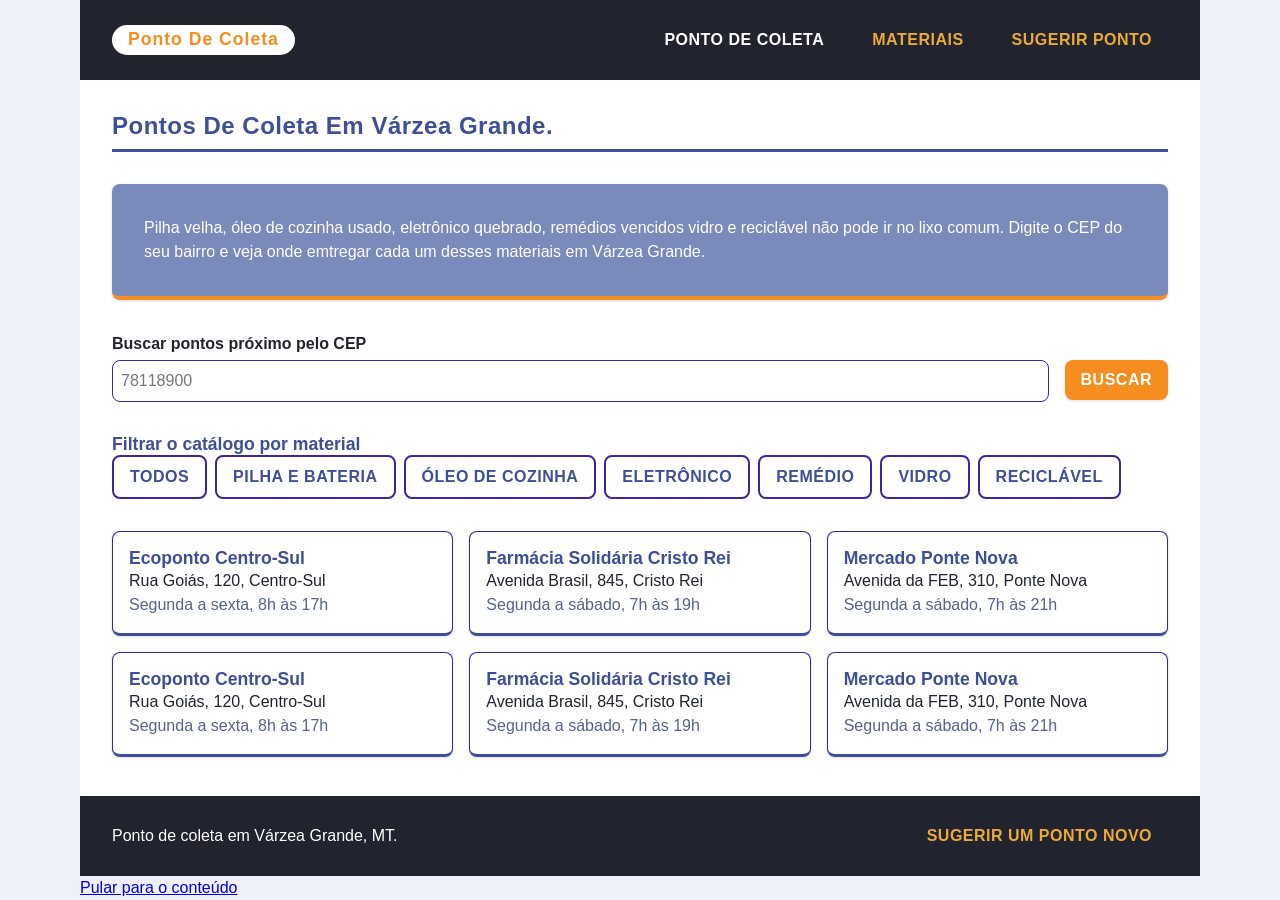
==== Ponto de coleta Calebe/index.html @ 12f4477f "Organizando todo o conteudo na pasta Ponto de Coleta" ====
<!doctype html>
<html lang="pt-BR">
  <head>
    <meta charset="UTF-8" />
    <link rel="stylesheet" href="css/estilo.css" />
    <title>Ponto de Coleta</title>
  </head>
  <body>
    <div class="page">
      <a class="skip-link" href="#content">Pular para o conteúdo</a>
      <header class="site-header">
        <h1 class="brand">Ponto de Coleta</h1>
        <nav class="main-nav" aria-label="Navegação principal">
          <a href="index.html" aria-current="page">Ponto de Coleta</a>
          <a href="materiais.html">Materiais</a>
          <a href="contato.html">Sugerir Ponto</a>
        </nav>
      </header>
      <main id="conteudo">
        <h2>Pontos de coleta em Várzea Grande.</h2>
        <p class="intro">
          Pilha velha, óleo de cozinha usado, eletrônico quebrado, remédios
          vencidos vidro e reciclável não pode ir no lixo comum. Digite o CEP do
          seu bairro e veja onde emtregar cada um desses materiais em Várzea
          Grande.
        </p>
        <section aria-label="Buscar pontos de coleta pelo CEP">
          <div class="zip-search">
            <p class="field">
              <label for="zip-code">Buscar pontos próximo pelo CEP</label>
              <input
                type="text"
                id="zip-code"
                name="zip-code"
                inputmode="numeric"
                placeholder="78118900"
                maxlength="9"
              />
            </p>
            <p class="field field-action">
              <span class="ghost-label" aria-hidden="true">Ação</span>
              <button type="button" id="search-button">Buscar</button>
            </p>
          </div>
        </section>
        <section>
          <h3>Filtrar o catálogo por material</h3>
          <p class="filters">
            <button type="button" class="filter" data-material="all">
              Todos
            </button>
            <button type="button" class="filter" data-material="battery">
              Pilha e bateria
            </button>
            <button type="button" class="filter" data-material="cooking-oil">
              Óleo de cozinha
            </button>
            <button type="button" class="filter" data-material="electronics">
              Eletrônico
            </button>
            <button type="button" class="filter" data-material="medicine">
              Remédio
            </button>
            <button type="button" class="filter" data-material="glass">
              Vidro
            </button>
            <button type="button" class="filter" data-material="recyclable">
              Reciclável
            </button>
          </p>
        </section>
        <p></p>
        <ul class="cards" id="catalog">
          <li
            class="card"
            data-materials="battery electronics glass recyclable"
          >
            <h3>Ecoponto Centro-Sul</h3>
            <p>Rua Goiás, 120, Centro-Sul</p>
            <p class="schedule">Segunda a sexta, 8h às 17h</p>
          </li>
          <li class="card" data-materials="medicine">
            <h3>Farmácia Solidária Cristo Rei</h3>
            <p>Avenida Brasil, 845, Cristo Rei</p>
            <p class="schedule">Segunda a sábado, 7h às 19h</p>
          </li>
          <li
            class="card"
            data-materials="battery cooking-oil glass recyclable"
          >
            <h3>Mercado Ponte Nova</h3>
            <p>Avenida da FEB, 310, Ponte Nova</p>
            <p class="schedule">Segunda a sábado, 7h às 21h</p>
          </li>
          <li
            class="card"
            data-materials="battery electronics glass recyclable"
          >
            <h3>Ecoponto Centro-Sul</h3>
            <p>Rua Goiás, 120, Centro-Sul</p>
            <p class="schedule">Segunda a sexta, 8h às 17h</p>
          </li>
          <li class="card" data-materials="medicine">
            <h3>Farmácia Solidária Cristo Rei</h3>
            <p>Avenida Brasil, 845, Cristo Rei</p>
            <p class="schedule">Segunda a sábado, 7h às 19h</p>
          </li>
          <li
            class="card"
            data-materials="battery cooking-oil glass recyclable"
          >
            <h3>Mercado Ponte Nova</h3>
            <p>Avenida da FEB, 310, Ponte Nova</p>
            <p class="schedule">Segunda a sábado, 7h às 21h</p>
          </li>
        </ul>
      </main>
      <footer class="site-footer">
        <p>Ponto de coleta em Várzea Grande, MT.</p>
        <p><a href="contato.html">Sugerir um ponto novo</a></p>
      </footer>
    </div>
  </body>
</html>
---- Ponto de coleta Calebe/css/estilo.css ----
*,
*::before,
*::after {
  margin: 0;
  padding: 0;
  box-sizing: border-box;
}
:root {
  /*CORES*/
  --color-canvas: #7a8aba;
  --color-indigo: #3d4f97;
  --color-carbon: #21242e;
  --color-surface: #eef1fa;
  --color-text: #21242e;
  --color-text-light: #ffffff;
  --color-action: #f68d1f;
  --color-accent: #ecab37;
  --color-border: #3e24a3;
  --color-muted: #55618f;
  /*FONTES*/
  --font-body: Arial, Helvetica, sans-serif;
  /*ESPAÇOS*/
  --space-1: 0.5rem;
  --space-2: 1rem;
  --space-3: 2rem;
  /*OUTROS*/
  --radius: 8px;
  --radius-pill: 999px;
  --shadow: 0 1px 3px rgba(33, 36, 46, 0.15);
}
body {
  font-family: var(--font-body);
  color: var(--color-text);
  background: var(--color-surface);
  line-height: 1.5;
}
h1,
h2,
h3 {
    color: var(--color-indigo);
    line-height: 1.2;
    text-transform: capitalize;
    letter-spacing: 0.5px;
}
  h2 {
    font-size: 1.5rem;
    padding-bottom: var(--space-1);
    border-bottom: 3px solid var(--color-indigo);
}
  h3 {
    font-size: 1.1rem;
    text-transform: none;
    letter-spacing: normal;
}
img {
  max-width: 100%;
  height: auto;
}
.site-header,
.site-footer {
  background: var(--color-carbon);
  color: var(--color-text-light);
  padding: var(--space-2) var(--space-3);
  display: flex;
  flex-wrap: wrap;
  justify-content: space-between;
  align-items: center;
  gap: var(--space-2);
}
.brand {
  display: inline-block;
  background: var(--color-text-light);
  color: var(--color-action);
  font-size: 1.1rem;
  font-weight: 900;
  letter-spacing: 1px;
  padding: 0.25rem 1rem;
  border-radius: var(--radius-pill);
}
.main-nav a,
.site-footer a {
 color: var(--color-accent);
 text-decoration: none;
 text-transform: uppercase;
 font-weight: bold;
 letter-spacing: 0.5px;
 display: inline-block;
 padding: 0.75rem 1rem;
 border-radius: var(--radius);
}
.main-nav a:hover,
.site-footer a:hover {
 background: rgba(240, 235, 235, 0.158);
}
.main-nav a[aria-current="page"] {
 color: var(--color-text-light);
}
main {
 padding: var(--space-3);
 background: var(--color-text-light);
 grid-area: content;
}
main > * + * {
 margin-top: var(--space-3);
}
.intro {
 background: var(--color-canvas);
 color: var(--color-text-light);
 padding: var(--space-3);
 border-radius: var(--radius);
 border-bottom: 4px solid var(--color-action);
 box-shadow: var(--shadow);
}
.steps {
 list-style-position: inside;
}
.steps li + li {
  margin-top: var(--space-1);
}
.cards {
  display: grid;
  grid-template-columns: repeat(3, 1fr);
  gap: var(--space-2);
  list-style: none;
}
.card {
 background: var(--color-text-light);
 border: 1px solid var(--color-border);
 border-bottom: 3px solid var(--color-indigo);
 border-radius: var(--radius);
 box-shadow: var(--shadow);
 padding: var(--space-2);
 display: flex;
 flex-direction: column;
}
.card .schedule {
 color: var(--color-muted);
 margin-top: auto;
}

.materials-table {
 width: 100%;
 border-collapse: collapse;
}
.materials-table caption {
 caption-side: top;
 text-align: left;
 font-weight: bold;
 margin-bottom: var(--space-1);
}
.materials-table th,
.materials-table td {
 text-align: left;
 padding: var(--space-1);
}
.materials-table thead th {
 background: var(--color-indigo);
 color: var(--color-text-light);
 text-transform: uppercase;
 font-size: 0.85rem;
}
.materials-table tbody tr:nth-child(even) {
 background: var(--color-surface);
}
.field {
 display: flex;
 flex-direction: column;
 gap: 0.25rem;
}
.materials-table tbody th,
.materials-table tbody td {
  border-bottom: 1px solid var(--color-border);
}
.field label {
 display: block;
 font-weight: bold;
}
.field input,
.field select,
.field textarea {
 font: inherit;
 padding: 0.5rem;
 border: 1px solid var(--color-border);
 border-radius: var(--radius);
}
.field input:focus,
.field select:focus,
.field textarea:focus {
  border-color: var(--color-indigo);
}
button {
 font: inherit;
 font-weight: bold;
 text-transform: uppercase;
 letter-spacing: 0.5px;
 padding: 0.5rem 1rem;
 border: none;
 border-radius: var(--radius);
 background: var(--color-indigo);
 color: var(--color-text-light);
 cursor: pointer;
 box-shadow: var(--shadow);
}
button:hover {
  filter: brightness(1.1);
}
#search-button,
button[type="submit"] {
 background: var(--color-action);
}
.filters{
  display: flex;
  flex-wrap: wrap;
  gap: var(--space-1);
  align-items: center;
}
.filter {
  background: var(--color-text-light);
  color: var(--color-indigo);
  border: 2px solid var(--color-border);
  box-shadow: none;
}
.filter:hover {
  border-color: var(--color-indigo);
  filter: none;
}
.page{
  max-width: 70rem;
  margin: 0 auto;
  display: grid;
  grid-template-columns: 1fr;
  grid-template-areas:
  "header"
  "content"
  "footer";
  grid-template-rows: auto 1fr auto;
  min-height: 100dvh;
}
.site-header {
grid-area: header;
}
.site-footer {
  grid-area: footer;
}
.main-nav {
  display: flex;
  flex-wrap: wrap;
  gap: var(--space-2);
}
.field-row {
  display: flex;
  gap: var(--space-2);
  align-items: flex-end;
}
.field-row .field {
  flex: 1 1 0;
}
.zip-search {
  display: flex;
  flex-wrap: wrap;
  align-items: flex-end;
  gap: var(--space-2);
}
.zip-search .field {
  flex: 1 1 12rem;
}
.zip-search .field-action {
  flex: 0 0 auto;
  align-self: flex-start;
}
.ghost-label {
font-weight: bold;
visibility: hidden;
}
map {
 display: block;
 width: 100%;
 aspect-ratio: 16 / 9;
 border: 1px solid var(--color-border);
 border-radius: var(--radius);
}
figcaption {
 margin-top: var(--space-1);
 color: var(--color-muted);
 font-size: 0.875rem;
}
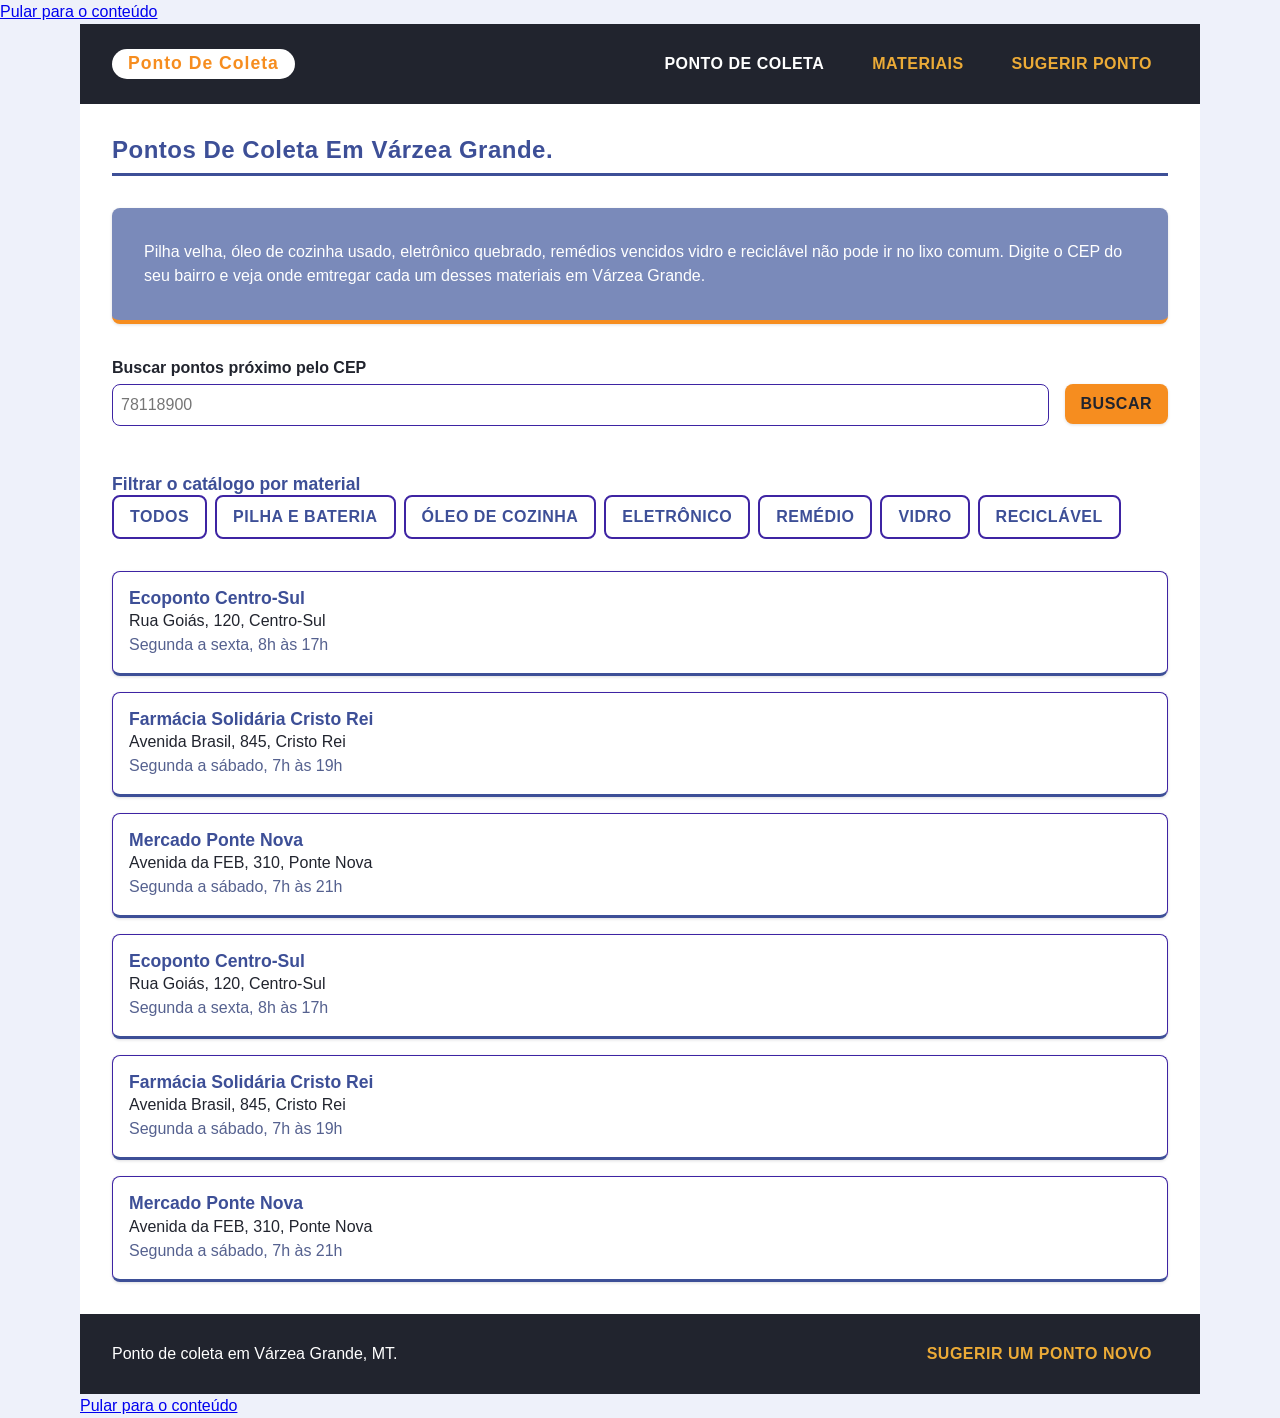
==== commit 3f6b3a34: "atualizando projeto" ====
--- a/Ponto de coleta Calebe/index.html
+++ b/Ponto de coleta Calebe/index.html
@@ -2,10 +2,12 @@
 <html lang="pt-BR">
   <head>
     <meta charset="UTF-8" />
+    <meta name="viewport" content="width=device-width, initial-scale=1.0" />
     <link rel="stylesheet" href="css/estilo.css" />
     <title>Ponto de Coleta</title>
   </head>
   <body>
+    <a class="skip-link" href="#content">Pular para o conteúdo</a>
     <div class="page">
       <a class="skip-link" href="#content">Pular para o conteúdo</a>
       <header class="site-header">
@@ -120,5 +122,6 @@
         <p><a href="contato.html">Sugerir um ponto novo</a></p>
       </footer>
     </div>
+    <script type="module" src="js/main.js"></script>
   </body>
 </html>
--- a/Ponto de coleta Calebe/css/estilo.css
+++ b/Ponto de coleta Calebe/css/estilo.css
@@ -117,9 +117,19 @@
 .steps li + li {
   margin-top: var(--space-1);
 }
+@media (min-width: 64rem) {
+  .cards {
+    grid-template-columns: repeat(3, 1fr);
+  }
+}
+@media (max-width: 64rem) {
+ .field-row {
+ flex-direction: column;
+ }
+}
 .cards {
   display: grid;
-  grid-template-columns: repeat(3, 1fr);
+  grid-template-columns: 1fr;
   gap: var(--space-2);
   list-style: none;
 }
@@ -166,6 +176,7 @@
  display: flex;
  flex-direction: column;
  gap: 0.25rem;
+ margin-bottom: var(--space-2);
 }
 .materials-table tbody th,
 .materials-table tbody td {
@@ -207,6 +218,7 @@
 #search-button,
 button[type="submit"] {
  background: var(--color-action);
+ color: var(--color-carbon);
 }
 .filters{
   display: flex;
@@ -223,6 +235,23 @@
 .filter:hover {
   border-color: var(--color-indigo);
   filter: none;
+}
+:focus-visible {
+ outline: 3px solid var(--color-action);
+ outline-offset: 2px;
+}
+skip-link {
+ position: absolute;
+ top: var(--space-1);
+ left: -100vw;
+ padding: var(--space-1) var(--space-2);
+ background: var(--color-surface);
+ color: var(--color-indigo);
+ border: 2px solid var(--color-indigo);
+ z-index: 10;
+}
+.skip-link:focus {
+ left: var(--space-1);
 }
 .page{
   max-width: 70rem;
@@ -283,4 +312,4 @@
  margin-top: var(--space-1);
  color: var(--color-muted);
  font-size: 0.875rem;
-}+}
